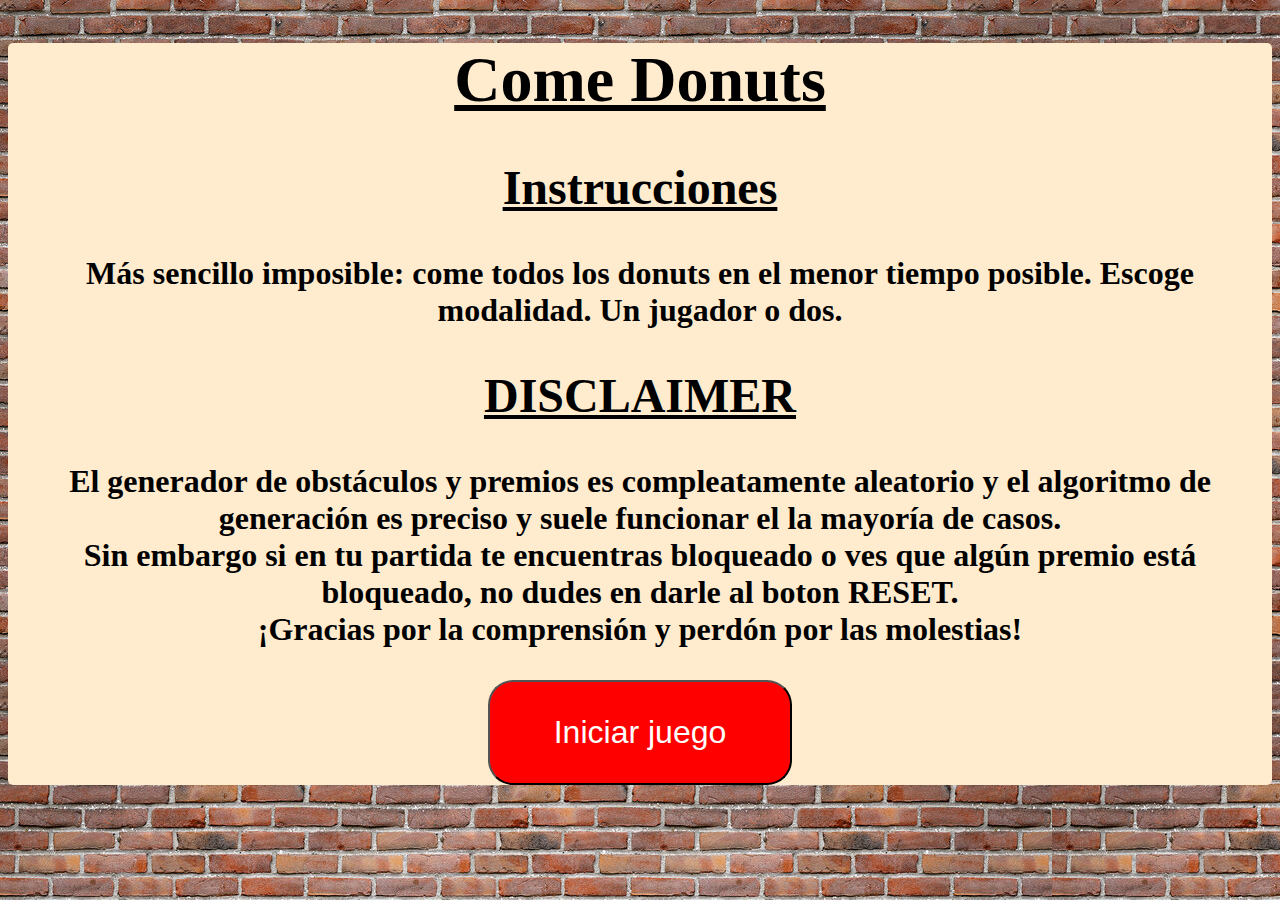
==== index.html @ 163dba7b "subiendo todo" ====
<!DOCTYPE html>
<html lang="en">

<head>
    <meta charset="UTF-8">
    <meta http-equiv="X-UA-Compatible" content="IE=edge">
    <meta name="viewport" content="width=device-width, initial-scale=1.0">
    <title>Juego Attila</title>
    <link rel="stylesheet" href="./css/index.css">
</head>

<body>
    <div class="container" id="indexContainer">

        <h1>Come Donuts</h1>
        <h2>Instrucciones</h2>
        <h3>Más sencillo imposible: come todos los donuts en el menor tiempo posible.
            Escoge modalidad. Un jugador o dos.
        </h3>
        <h2><b>DISCLAIMER</b></h2>
        <h3>El generador de obstáculos y premios es compleatamente aleatorio y el algoritmo de generación es preciso y
            suele funcionar el la mayoría de casos.
            <br>
            Sin embargo si en tu partida te encuentras bloqueado o ves que algún premio está bloqueado, no dudes en
            darle al boton RESET.
            <br> ¡Gracias por la comprensión y perdón por las molestias!
        </h3>

        <div class="container">
            <button id="btn-inicio">Iniciar juego</button>
        </div>

    </div>
    <script src="js/index.js"></script>
</body>

</html>
---- css/index.css ----
body {
    background-image: url("../images/wall.jpg");
}

.container{
    display: block;
  margin-left: auto;
  margin-right: auto;
  width: fit-content;
}

#indexContainer{
    background-color: blanchedalmond;
    border-radius: 5px;
}

#indexContainer h1 {
    text-decoration: underline;
    text-align: center;
    color: black;
    font-size: 4em;
    
}

#indexContainer h2 {
    text-decoration: underline;
    text-align: center;
    color: black;
    font-size: 3em;
    
}

#indexContainer h3 {
    text-align: center;
    color: black;
    font-size: 2em ;
}

#btn-inicio{
    margin: 0 auto;
    background-color: red;
    color: white;
    font-size: 2em;
    padding: 1em 2em;
    border-radius: 25px;
}

canvas {
display: block;
margin: 0 auto;
}
nav ul{
    border-radius: 25px;
    display: flex;
    justify-content: space-between;
    align-items: center;
    background-color: lightgray;
    padding: 10px;
    text-align: center;
}

nav li {
    display: inline;
}
nav button {
    background-color: white;
    border: none;
    padding: 10px 20px;
    border-radius: 5px;
}
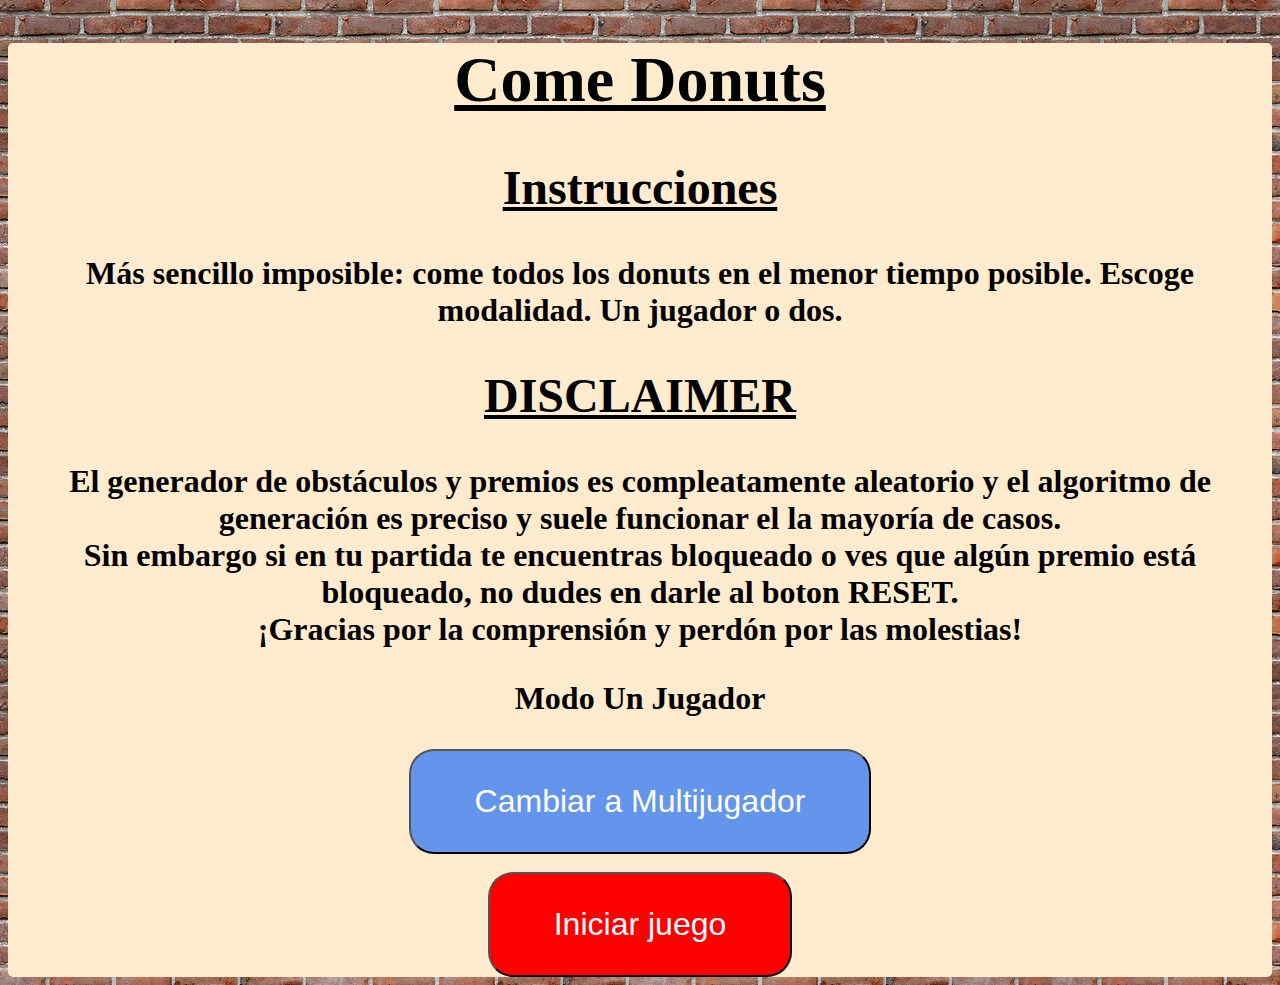
==== commit 450cea29: "changed index page and added mutliplayer option" ====
--- a/index.html
+++ b/index.html
@@ -26,9 +26,17 @@
             <br> ¡Gracias por la comprensión y perdón por las molestias!
         </h3>
 
+        <h3 id="playerModeText">Modo Un Jugador</h3>
+        
         <div class="container">
-            <button id="btn-inicio">Iniciar juego</button>
+            <button id="player">Cambiar a Multijugador</button>
         </div>
+        <br>
+        <div class="container">
+            <button id="startGame">Iniciar juego</button>
+        </div>
+
+        
 
     </div>
     <script src="js/index.js"></script>
--- a/css/index.css
+++ b/css/index.css
@@ -36,7 +36,16 @@
     font-size: 2em ;
 }
 
-#btn-inicio{
+#player{
+    margin: 0 auto;
+    background-color: cornflowerblue;
+    color: white;
+    font-size: 2em;
+    padding: 1em 2em;
+    border-radius: 25px;
+}
+
+#startGame{
     margin: 0 auto;
     background-color: red;
     color: white;
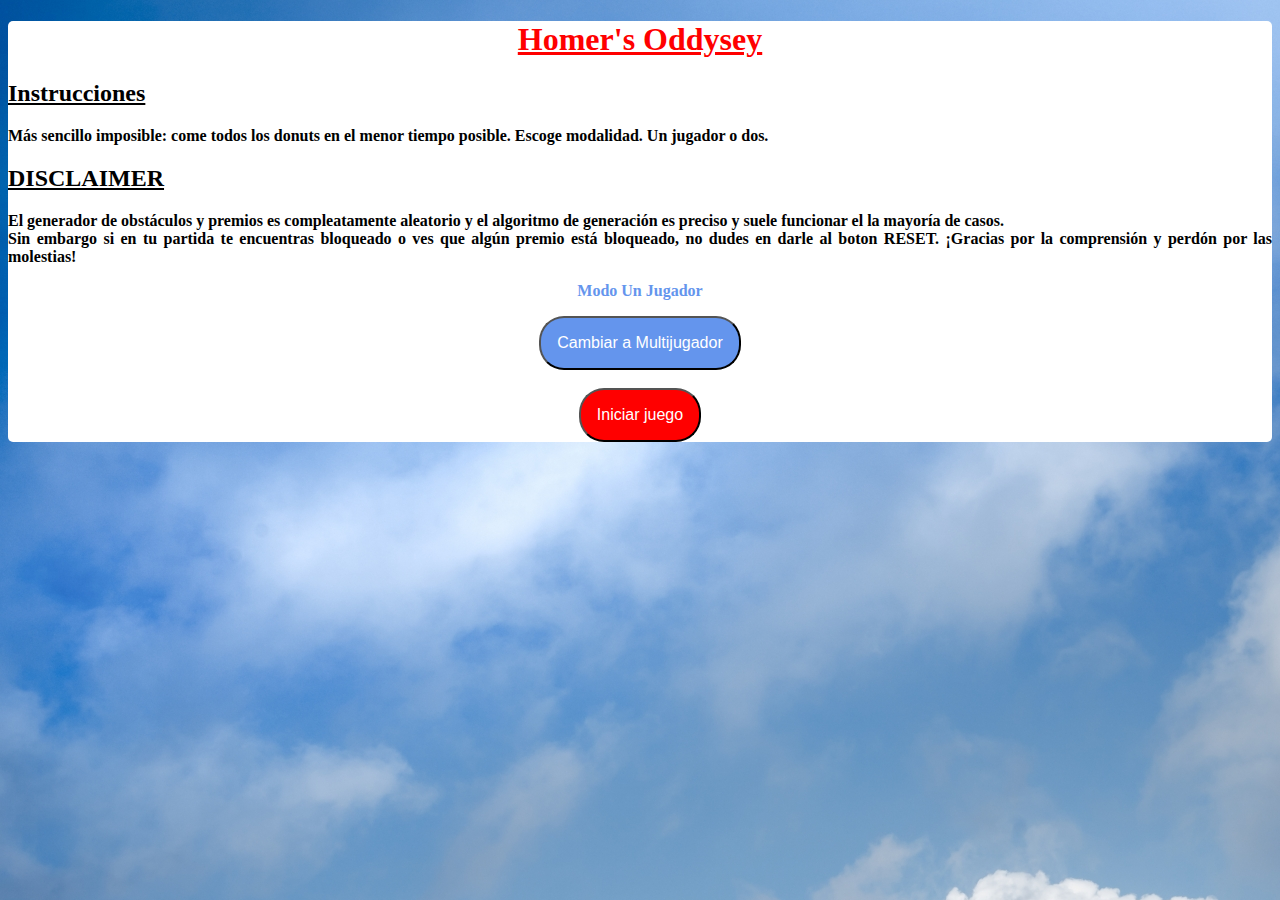
==== commit 5b10c598: "changed some style" ====
--- a/index.html
+++ b/index.html
@@ -10,9 +10,10 @@
 </head>
 
 <body>
-    <div class="container" id="indexContainer">
 
-        <h1>Come Donuts</h1>
+    <div id="indexContainer">
+
+        <h1>Homer's Oddysey</h1>
         <h2>Instrucciones</h2>
         <h3>Más sencillo imposible: come todos los donuts en el menor tiempo posible.
             Escoge modalidad. Un jugador o dos.
@@ -22,22 +23,20 @@
             suele funcionar el la mayoría de casos.
             <br>
             Sin embargo si en tu partida te encuentras bloqueado o ves que algún premio está bloqueado, no dudes en
-            darle al boton RESET.
-            <br> ¡Gracias por la comprensión y perdón por las molestias!
+            darle al boton RESET. ¡Gracias por la comprensión y perdón por las molestias!
         </h3>
 
-        <h3 id="playerModeText">Modo Un Jugador</h3>
         
+
         <div class="container">
-            <button id="player">Cambiar a Multijugador</button>
+            <h3 id="playerModeText">Modo Un Jugador</h3>
+            <button class="indexButtons" id="playerNum">Cambiar a Multijugador</button>
+
         </div>
         <br>
         <div class="container">
-            <button id="startGame">Iniciar juego</button>
+            <button class="indexButtons" id="startGame">Iniciar juego</button>
         </div>
-
-        
-
     </div>
     <script src="js/index.js"></script>
 </body>
--- a/css/index.css
+++ b/css/index.css
@@ -1,5 +1,5 @@
 body {
-    background-image: url("../images/wall.jpg");
+    background-image: url("../images/sky.jpg");
 }
 
 .container{
@@ -10,48 +10,47 @@
 }
 
 #indexContainer{
-    background-color: blanchedalmond;
+    background-color:  white;
     border-radius: 5px;
+    text-align: justify;
 }
 
 #indexContainer h1 {
     text-decoration: underline;
     text-align: center;
-    color: black;
-    font-size: 4em;
+    color: red;
+    font-size: 2em;
     
 }
 
 #indexContainer h2 {
     text-decoration: underline;
-    text-align: center;
-    color: black;
-    font-size: 3em;
-    
+    font-size: 1.5em;
 }
 
 #indexContainer h3 {
-    text-align: center;
-    color: black;
-    font-size: 2em ;
+    font-size: 1em ;
 }
 
-#player{
+#playerModeText {
+    color: cornflowerblue;
+    text-align: center;
+}
+
+.indexButtons {
     margin: 0 auto;
-    background-color: cornflowerblue;
     color: white;
-    font-size: 2em;
-    padding: 1em 2em;
+    font-size: 1em;
+    padding: 1em 1em;
     border-radius: 25px;
 }
 
+#playerNum{
+    background-color: cornflowerblue;
+}
+
 #startGame{
-    margin: 0 auto;
     background-color: red;
-    color: white;
-    font-size: 2em;
-    padding: 1em 2em;
-    border-radius: 25px;
 }
 
 canvas {
@@ -61,9 +60,9 @@
 nav ul{
     border-radius: 25px;
     display: flex;
-    justify-content: space-between;
+    justify-content: space-around;
     align-items: center;
-    background-color: lightgray;
+    background-color: white;
     padding: 10px;
     text-align: center;
 }
@@ -72,10 +71,11 @@
     display: inline;
 }
 nav button {
-    background-color: white;
+    background-color: pink;
     border: none;
     padding: 10px 20px;
     border-radius: 5px;
+    font-size: 2em;
 }
 
   
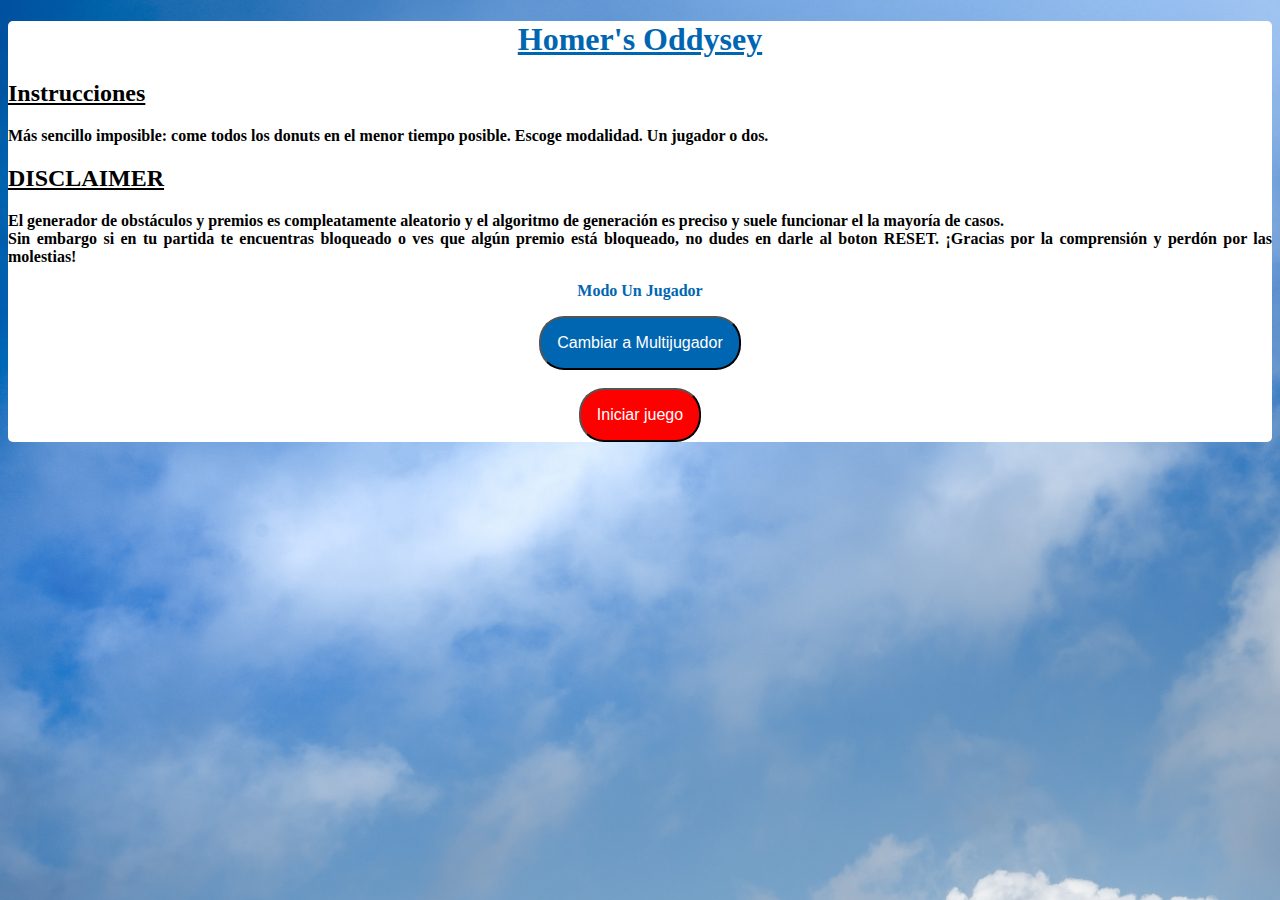
==== commit f43ce527: "changed some styles" ====
--- a/index.html
+++ b/index.html
@@ -11,7 +11,7 @@
 
 <body>
 
-    <div id="indexContainer">
+    <div class="container" id="indexContainer">
 
         <h1>Homer's Oddysey</h1>
         <h2>Instrucciones</h2>
--- a/css/index.css
+++ b/css/index.css
@@ -3,7 +3,6 @@
 }
 
 .container{
-    display: block;
   margin-left: auto;
   margin-right: auto;
   width: fit-content;
@@ -18,7 +17,7 @@
 #indexContainer h1 {
     text-decoration: underline;
     text-align: center;
-    color: red;
+    color: #0066b2;
     font-size: 2em;
     
 }
@@ -33,7 +32,7 @@
 }
 
 #playerModeText {
-    color: cornflowerblue;
+    color: #0066b2;
     text-align: center;
 }
 
@@ -46,7 +45,7 @@
 }
 
 #playerNum{
-    background-color: cornflowerblue;
+    background-color: #0066b2;
 }
 
 #startGame{
@@ -57,6 +56,18 @@
 display: block;
 margin: 0 auto;
 }
+
+#celebrationMessageField{
+    background-color: white;
+    display: none; 
+    margin: 10px;
+    border-radius: 25px;
+    padding: 10px;
+    justify-content: center;
+    text-align: center;
+    color: red;
+}
+
 nav ul{
     border-radius: 25px;
     display: flex;
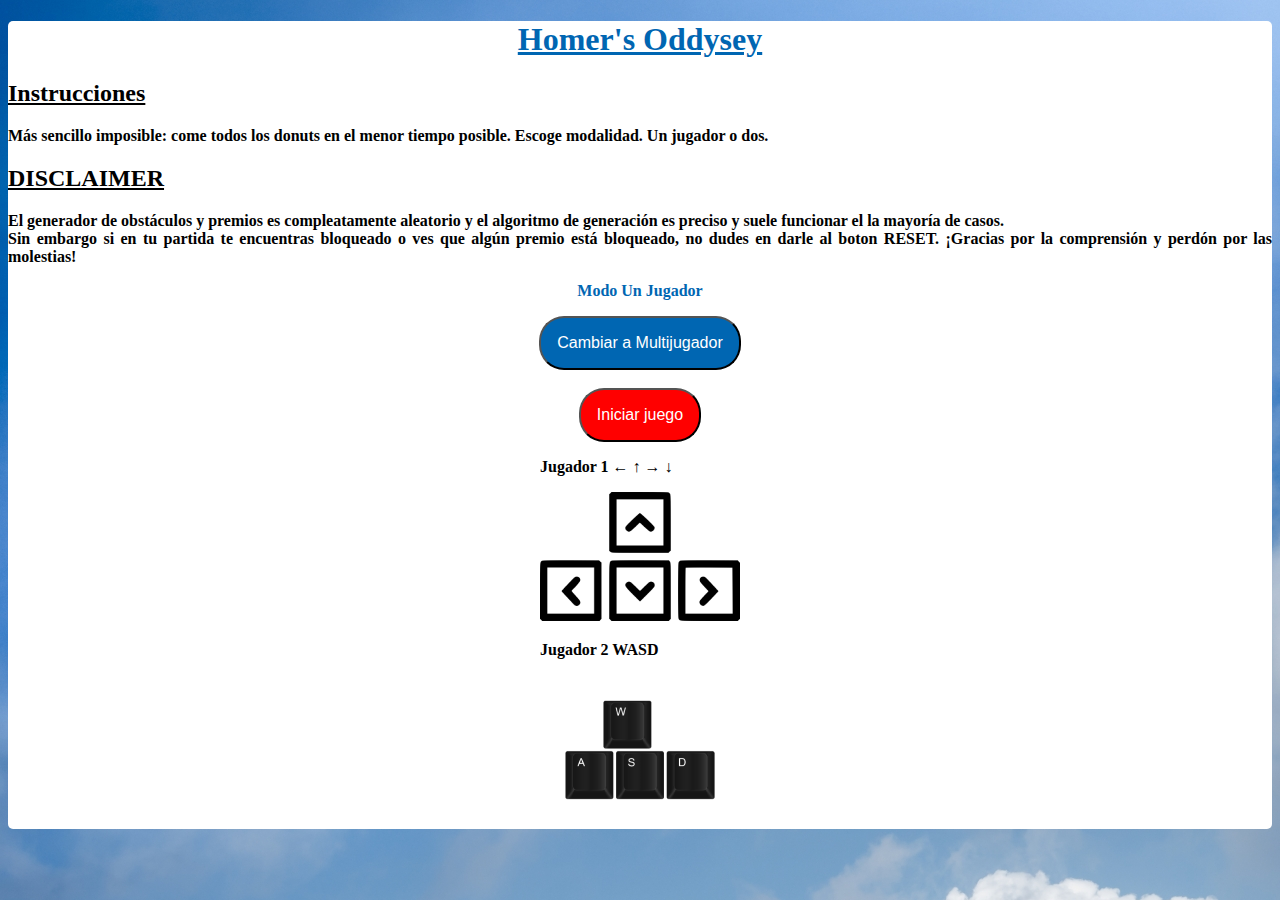
==== commit bfe14621: "changed index" ====
--- a/index.html
+++ b/index.html
@@ -37,6 +37,14 @@
         <div class="container">
             <button class="indexButtons" id="startGame">Iniciar juego</button>
         </div>
+        <div class="container">
+            <h3>Jugador 1 &#x2190; &#x2191; &#x2192; &#x2193; </h3>
+            <img src="./images/keys.png">
+        </div>
+        <div class="container">
+            <h3>Jugador 2 WASD </h3>
+            <img src="./images/wasd.png">
+        </div>
     </div>
     <script src="js/index.js"></script>
 </body>
